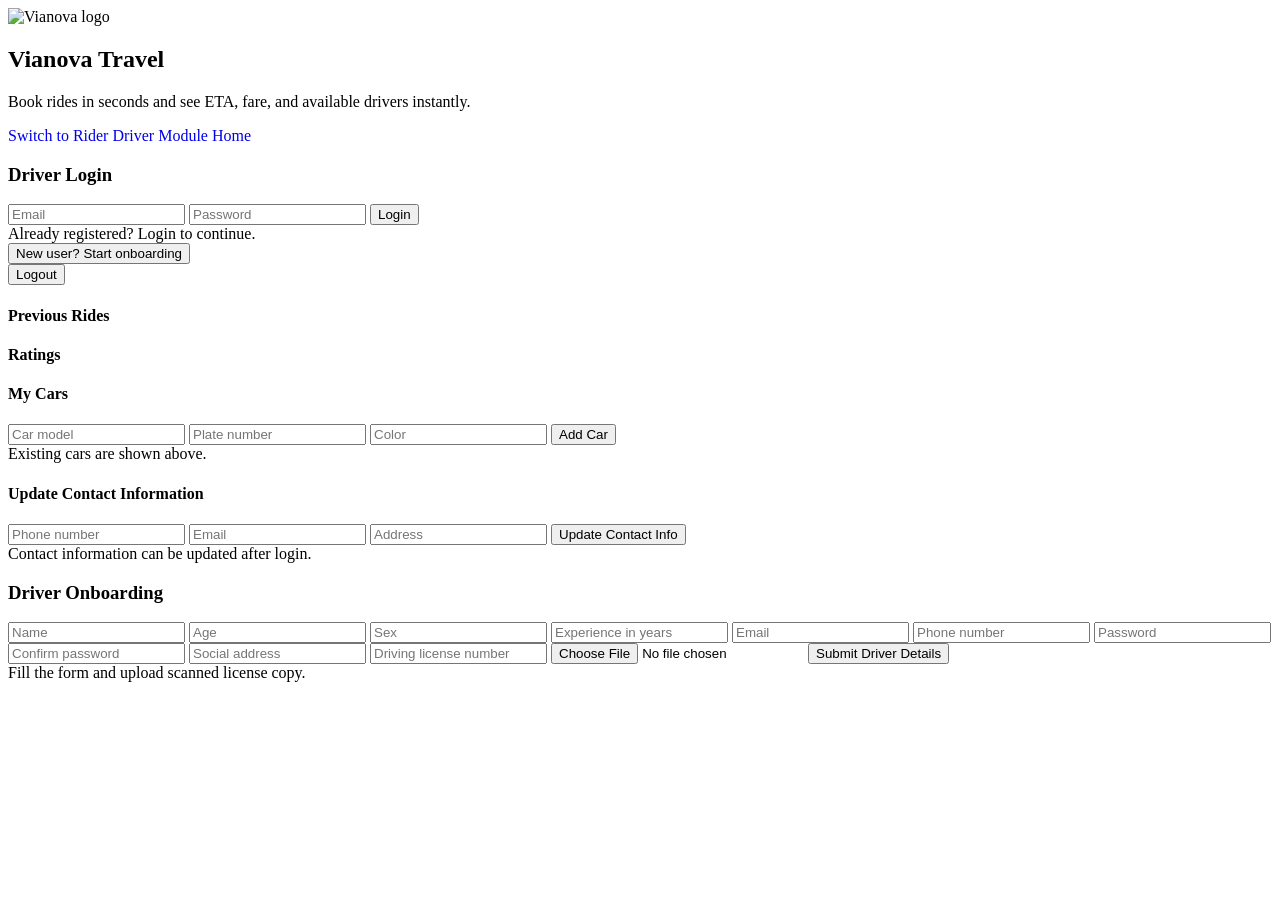
==== vianova-ui/src/main/resources/static/driver.html @ e1a682d3 "[Updated] Code for Driver Rider UI SPlit" ====
<!doctype html>
<html lang="en">
<head>
    <meta charset="UTF-8">
    <meta name="viewport" content="width=device-width, initial-scale=1.0">
    <title>Vianova Travel</title>
    <link rel="stylesheet" href="/css/styles.css">
    <link rel="stylesheet" href="https://unpkg.com/leaflet@1.9.4/dist/leaflet.css">
    <script src="https://unpkg.com/leaflet@1.9.4/dist/leaflet.js"></script>
    <style>
        .mode-toggle { display: none; }
        #riderView { display: none !important; }
        #driverView { display: block !important; }
    </style>
</head>
<body>
<div class="shell">
    <section class="hero">
        <div class="hero-top">
            <img class="app-logo" src="/images/vianova-logo.png" alt="Vianova logo">
            <h1>Vianova Travel</h1>
        </div>
        <p>Book rides in seconds and see ETA, fare, and available drivers instantly.</p>
    </section>

    <section class="panel">
        <div class="section-actions">
            <a class="secondary" href="/rider.html" style="text-decoration:none;display:inline-block;">Switch to Rider</a>
            <a class="primary" href="/driver.html" style="text-decoration:none;display:inline-block;">Driver Module</a>
            <a class="secondary" href="/index.html" style="text-decoration:none;display:inline-block;">Home</a>
        </div>

        <div class="mode-toggle">
            <button id="riderBtn" class="mode-btn active">Rider</button>
            <button id="driverBtn" class="mode-btn">Driver</button>
        </div>

        <div id="riderView">
            <div id="riderAuthCard" class="auth-card">
                <h3 class="auth-title">Rider Login</h3>
                <form id="riderLoginForm" class="auth-form">
                    <input id="riderEmail" type="email" placeholder="Email" required>
                    <input id="riderPassword" type="password" placeholder="Password" required>
                    <button class="primary" type="submit">Login</button>
                </form>
                <div id="riderLoginMessage" class="auth-message">Please login to request rides.</div>
                <button id="showRiderOnboardingBtn" class="link-button" type="button">New user? Start onboarding</button>
            </div>

            <div id="riderOnboardingWrap" class="hidden">
                <h3>Rider Onboarding</h3>
                <form id="riderOnboardingForm" class="driver-form">
                    <input id="riderFirstName" placeholder="First name" required>
                    <input id="riderLastName" placeholder="Last name" required>
                    <input id="riderOnboardingEmail" class="driver-full" type="email" placeholder="Email" required>
                    <input id="riderPhoneNumber" class="driver-full" placeholder="Phone number" required>
                    <input id="riderOnboardingPassword" class="driver-full" type="password" minlength="8" placeholder="Password" required>
                    <input id="riderConfirmPassword" class="driver-full" type="password" minlength="8" placeholder="Confirm password" required>
                    <button class="primary driver-full" type="submit">Submit Rider Details</button>
                </form>
                <div id="riderOnboardingMessage" class="driver-message">Fill rider details to create account.</div>
            </div>

            <div id="riderActions" class="section-actions hidden">
                <button id="riderProfileBtn" class="secondary hidden" type="button">My Profile</button>
                <button id="riderLogoutBtn" class="secondary hidden" type="button">Logout</button>
            </div>

            <div id="riderProfilePanel" class="profile-panel hidden">
                <h4>Home Address</h4>
                <div id="riderAddressList" class="list-grid"></div>
                <form id="riderAddressForm" class="profile-form">
                    <input id="riderNewAddress" placeholder="Add new address" required>
                    <button class="secondary" type="submit">Add Address</button>
                </form>

                <h4>Payment Options</h4>
                <div id="riderPaymentList" class="list-grid"></div>
                <form id="riderPaymentForm" class="profile-form payment-form">
                    <input id="riderPaymentType" placeholder="Type (Card/Cash)" required>
                    <input id="riderPaymentDetails" placeholder="Details (e.g. ****4432 or Cash)" required>
                    <button class="secondary" type="submit">Add Payment</button>
                </form>

                <h4>Saved Credit Cards</h4>
                <div id="riderSavedCardsList" class="list-grid"></div>
                <form id="riderCardForm" class="profile-form payment-form">
                    <input id="riderCardHolderName" placeholder="Card holder name" required>
                    <input id="riderCardNumber" placeholder="Card number" inputmode="numeric" required>
                    <input id="riderCardExpiryMonth" type="number" min="1" max="12" placeholder="MM" required>
                    <input id="riderCardExpiryYear" type="number" min="2026" max="2099" placeholder="YYYY" required>
                    <button class="secondary" type="submit">Save Card</button>
                </form>
                <div id="riderProfileMessage" class="profile-message">Manage rider addresses and payment options here.</div>
            </div>

            <form id="riderForm" class="rider-form hidden">
                <div class="field source-field">
                    <input id="source" placeholder="Source address" autocomplete="off" required>
                    <ul id="sourceSuggestions" class="suggestions hidden"></ul>
                </div>
                <button class="secondary use-location-btn" id="useLocationBtn" type="button">Use My Location</button>
                <div class="field destination-field">
                    <input id="destination" placeholder="Destination address" autocomplete="off" required>
                    <ul id="destinationSuggestions" class="suggestions hidden"></ul>
                </div>
                <input class="departure-time" id="departureTime" type="datetime-local" required>
                <button class="primary" type="submit">Get Estimate</button>
            </form>
            <p id="riderHint" class="hint hidden"></p>
            <div id="estimate" class="hidden">Fill source, destination and time, then click Get Estimate.</div>
            <div id="drivers"></div>
            <div id="negotiationBlock" class="chat-block hidden">
                <h4 id="negotiationTitle">Negotiate Fare</h4>
                <div id="negotiationMessages" class="chat-messages"></div>
                <form id="negotiationForm" class="chat-form">
                    <input id="negotiationFare" type="number" step="0.1" min="1" placeholder="Propose fare (USD)" required>
                    <button class="secondary" type="submit">Send Offer</button>
                </form>
                <div id="negotiationActions" class="chat-actions hidden">
                    <button id="proposeAgainBtn" class="secondary" type="button">Propose New Price</button>
                    <button id="acceptFinalBtn" class="primary" type="button">Accept Final Price</button>
                </div>
            </div>
            <div id="riderOptionsBlock" class="options-block hidden">
                <h4>Compare Options</h4>
                <div id="riderOptions" class="options-list"></div>
            </div>
            <div id="tripCheckout" class="checkout-page hidden">
                <h4>Finalize Trip</h4>
                <div id="tripCheckoutSummary"></div>
                <h4>Save Card For Future Use</h4>
                <form id="tripSaveCardForm" class="checkout-form">
                    <input id="tripCardHolderName" placeholder="Card holder name" required>
                    <input id="tripCardNumber" placeholder="Card number" inputmode="numeric" required>
                    <input id="tripCardExpiryMonth" type="number" min="1" max="12" placeholder="MM" required>
                    <input id="tripCardExpiryYear" type="number" min="2026" max="2099" placeholder="YYYY" required>
                    <button class="secondary" type="submit">Save Card</button>
                </form>
                <form id="tripCheckoutForm" class="checkout-form">
                    <select id="tripPaymentOption" required>
                        <option value="">Select payment option</option>
                    </select>
                    <button class="primary" type="submit">Finalize Trip</button>
                </form>
                <div id="tripCheckoutMessage" class="hint"></div>
                <div id="tripPinDisplay" class="hint"></div>
                <div id="tripCompleteActions" class="checkout-actions hidden">
                    <button id="completeTripBtn" class="secondary" type="button">Complete Trip</button>
                </div>
                <div id="tripFeedbackBlock" class="hidden">
                    <h4>Trip Feedback</h4>
                    <form id="tripFeedbackForm" class="feedback-form">
                        <input id="tripTipAmount" type="number" step="0.1" min="0" placeholder="Tip amount (USD)" required>
                        <input id="tripRating" type="number" min="1" max="5" placeholder="Rating (1-5)" required>
                        <button class="primary" type="submit">Submit Feedback</button>
                    </form>
                    <div id="tripFeedbackMessage" class="hint"></div>
                </div>
                <div id="tripMap" class="trip-map"></div>
            </div>
        </div>

        <div id="driverView" class="hidden">
            <div id="driverAuthCard" class="auth-card">
                <h3 class="auth-title">Driver Login</h3>
                <form id="driverLoginForm" class="auth-form">
                    <input id="driverLoginId" type="email" placeholder="Email" required>
                    <input id="driverLoginPassword" type="password" placeholder="Password" required>
                    <button class="primary" type="submit">Login</button>
                </form>
                <div id="driverLoginMessage" class="auth-message">Already registered? Login to continue.</div>
                <button id="showOnboardingBtn" class="link-button" type="button">New user? Start onboarding</button>
            </div>

            <div id="driverDashboard" class="driver-dashboard hidden">
                <div class="section-actions">
                    <button id="driverLogoutBtn" class="secondary hidden" type="button">Logout</button>
                </div>

                <h4>Previous Rides</h4>
                <div id="driverRides" class="rides-list"></div>

                <div class="ratings-block">
                    <h4>Ratings</h4>
                    <div id="driverOverallRating" class="rating-overall"></div>
                    <div id="driverStrengths" class="strength-list"></div>
                </div>

                <div class="cars-block">
                    <h4>My Cars</h4>
                    <div id="driverCars" class="cars-list"></div>
                    <form id="driverCarForm" class="car-form">
                        <input id="carModel" placeholder="Car model" required>
                        <input id="carPlateNumber" placeholder="Plate number" required>
                        <input id="carColor" placeholder="Color" required>
                        <button class="secondary" type="submit">Add Car</button>
                    </form>
                    <div id="driverCarMessage" class="car-message">Existing cars are shown above.</div>
                </div>

                <h4>Update Contact Information</h4>
                <form id="driverContactForm" class="contact-form">
                    <input id="driverContactPhone" placeholder="Phone number" required>
                    <input id="driverContactEmail" type="email" placeholder="Email" required>
                    <input id="driverContactAddress" class="contact-full" placeholder="Address" required>
                    <button class="secondary contact-full" type="submit">Update Contact Info</button>
                </form>
                <div id="driverContactMessage" class="contact-message">Contact information can be updated after login.</div>
            </div>

            <div id="driverOnboardingWrap" class="hidden">
                <h3>Driver Onboarding</h3>
                <form id="driverForm" class="driver-form">
                    <input id="driverName" placeholder="Name" required>
                    <input id="driverAge" type="number" min="18" placeholder="Age" required>
                    <input id="driverSex" placeholder="Sex" required>
                    <input id="driverExperience" type="number" min="0" placeholder="Experience in years" required>
                    <input id="driverEmail" class="driver-full" type="email" placeholder="Email" required>
                    <input id="driverPhoneNumber" class="driver-full" placeholder="Phone number" required>
                    <input id="driverPassword" class="driver-full" type="password" minlength="8" placeholder="Password" required>
                    <input id="driverConfirmPassword" class="driver-full" type="password" minlength="8" placeholder="Confirm password" required>
                    <input id="driverSocialAddress" class="driver-full" placeholder="Social address" required>
                    <input id="driverLicenseNumber" class="driver-full" placeholder="Driving license number" required>
                    <input id="driverLicenseDocument" class="driver-full" type="file" accept=".pdf,.png,.jpg,.jpeg" required>
                    <button class="primary driver-full" type="submit">Submit Driver Details</button>
                </form>
                <div id="driverMessage" class="driver-message">Fill the form and upload scanned license copy.</div>
            </div>
        </div>
    </section>
</div>

<script>
    const riderBtn = document.getElementById("riderBtn");
    const driverBtn = document.getElementById("driverBtn");
    const riderView = document.getElementById("riderView");
    const driverView = document.getElementById("driverView");

    function setMode(mode) {
        const rider = mode === "rider";
        riderBtn.classList.toggle("active", rider);
        driverBtn.classList.toggle("active", !rider);
        riderView.classList.toggle("hidden", !rider);
        driverView.classList.toggle("hidden", rider);
    }

    riderBtn.addEventListener("click", () => setMode("rider"));
    driverBtn.addEventListener("click", () => setMode("driver"));

    const riderLoginForm = document.getElementById("riderLoginForm");
    const riderAuthCard = document.getElementById("riderAuthCard");
    const showRiderOnboardingBtn = document.getElementById("showRiderOnboardingBtn");
    const riderOnboardingWrap = document.getElementById("riderOnboardingWrap");
    const riderOnboardingForm = document.getElementById("riderOnboardingForm");
    const riderOnboardingMessage = document.getElementById("riderOnboardingMessage");
    const riderActions = document.getElementById("riderActions");
    const riderProfileBtn = document.getElementById("riderProfileBtn");
    const riderProfilePanel = document.getElementById("riderProfilePanel");
    const riderAddressList = document.getElementById("riderAddressList");
    const riderAddressForm = document.getElementById("riderAddressForm");
    const riderPaymentList = document.getElementById("riderPaymentList");
    const riderPaymentForm = document.getElementById("riderPaymentForm");
    const riderSavedCardsList = document.getElementById("riderSavedCardsList");
    const riderCardForm = document.getElementById("riderCardForm");
    const riderProfileMessage = document.getElementById("riderProfileMessage");
    const riderLogoutBtn = document.getElementById("riderLogoutBtn");
    const riderLoginMessage = document.getElementById("riderLoginMessage");
    const riderForm = document.getElementById("riderForm");
    const riderHint = document.getElementById("riderHint");
    const estimate = document.getElementById("estimate");
    const drivers = document.getElementById("drivers");
    const riderOptionsBlock = document.getElementById("riderOptionsBlock");
    const riderOptions = document.getElementById("riderOptions");
    const negotiationBlock = document.getElementById("negotiationBlock");
    const negotiationTitle = document.getElementById("negotiationTitle");
    const negotiationMessages = document.getElementById("negotiationMessages");
    const negotiationForm = document.getElementById("negotiationForm");
    const negotiationFare = document.getElementById("negotiationFare");
    const negotiationActions = document.getElementById("negotiationActions");
    const proposeAgainBtn = document.getElementById("proposeAgainBtn");
    const acceptFinalBtn = document.getElementById("acceptFinalBtn");
    const tripCheckout = document.getElementById("tripCheckout");
    const tripCheckoutSummary = document.getElementById("tripCheckoutSummary");
    const tripSaveCardForm = document.getElementById("tripSaveCardForm");
    const tripCheckoutForm = document.getElementById("tripCheckoutForm");
    const tripPaymentOption = document.getElementById("tripPaymentOption");
    const tripCheckoutMessage = document.getElementById("tripCheckoutMessage");
    const tripPinDisplay = document.getElementById("tripPinDisplay");
    const tripCompleteActions = document.getElementById("tripCompleteActions");
    const completeTripBtn = document.getElementById("completeTripBtn");
    const tripFeedbackBlock = document.getElementById("tripFeedbackBlock");
    const tripFeedbackForm = document.getElementById("tripFeedbackForm");
    const tripTipAmount = document.getElementById("tripTipAmount");
    const tripRating = document.getElementById("tripRating");
    const tripFeedbackMessage = document.getElementById("tripFeedbackMessage");
    const tripMapContainer = document.getElementById("tripMap");
    const sourceInput = document.getElementById("source");
    const destinationInput = document.getElementById("destination");
    const sourceSuggestions = document.getElementById("sourceSuggestions");
    const destinationSuggestions = document.getElementById("destinationSuggestions");
    const useLocationBtn = document.getElementById("useLocationBtn");
    let currentRiderId = "";
    let currentRideRequest = null;
    let selectedNegotiationDriver = null;
    let selectedNegotiationDriverId = null;
    let negotiatedFare = null;
    let finalizedTripId = null;
    let finalizedTripPin = null;
    let tripMap = null;
    let riderMarker = null;
    let driverMarker = null;

    let activeRequestId = 0;

    riderLoginForm.addEventListener("submit", async (event) => {
        event.preventDefault();
        const payload = {
            emailOrId: document.getElementById("riderEmail").value.trim(),
            password: document.getElementById("riderPassword").value
        };
        riderLoginMessage.textContent = "Logging in...";
        try {
            const response = await fetch("/api/auth/rider/login", {
                method: "POST",
                headers: { "Content-Type": "application/json" },
                body: JSON.stringify(payload)
            });
            const body = await response.text();
            if (!response.ok) {
                riderLoginMessage.textContent = `Login failed: ${body}`;
                return;
            }
            const result = JSON.parse(body);
            currentRiderId = result.riderId || payload.emailOrId;
            riderLoginMessage.textContent = result.message || "Rider login successful.";
            riderAuthCard.classList.add("hidden");
            riderOnboardingWrap.classList.add("hidden");
            showRiderOnboardingBtn.textContent = "New user? Start onboarding";
            riderActions.classList.remove("hidden");
            riderProfileBtn.classList.remove("hidden");
            riderLogoutBtn.classList.remove("hidden");
            riderProfilePanel.classList.add("hidden");
            riderProfileBtn.textContent = "My Profile";
            riderForm.classList.remove("hidden");
            riderHint.classList.remove("hidden");
            estimate.classList.remove("hidden");
        } catch (error) {
            riderLoginMessage.textContent = `Login request failed: ${error}`;
        }
    });

    async function loadRiderProfile() {
        const response = await fetch(`/api/riders/profile?riderId=${encodeURIComponent(currentRiderId)}`);
        const body = await response.text();
        if (!response.ok) {
            riderProfileMessage.textContent = `Unable to load profile: ${body}`;
            return;
        }

        const data = JSON.parse(body);
        const addresses = data.homeAddresses || [];
        const payments = data.paymentOptions || [];
        riderAddressList.innerHTML = addresses.map((address) => `<article class="list-item">${address}</article>`).join("");
        riderPaymentList.innerHTML = payments.map((payment) => `
            <article class="list-item">
                <strong>${payment.type}</strong><br>
                ${payment.details}
            </article>
        `).join("");
        await loadRiderSavedCards();
    }

    async function loadRiderSavedCards() {
        if (!currentRiderId) {
            riderSavedCardsList.innerHTML = "";
            return;
        }
        const response = await fetch(`/api/riders/cards?riderId=${encodeURIComponent(currentRiderId)}`);
        const body = await response.text();
        if (!response.ok) {
            riderSavedCardsList.innerHTML = `<article class="list-item">Unable to load cards: ${body}</article>`;
            return;
        }
        const data = JSON.parse(body);
        const cards = data.savedCards || [];
        riderSavedCardsList.innerHTML = cards.length
            ? cards.map((card) => `
                <article class="list-item">
                    <strong>${card.cardHolderName}</strong><br>
                    Card ****${card.last4}<br>
                    Expires ${String(card.expiryMonth).padStart(2, "0")}/${card.expiryYear}<br>
                    <button class="secondary rider-card-delete-btn" data-card-id="${card.cardId}" style="margin-top:8px;">Delete</button>
                </article>
            `).join("")
            : `<article class="list-item">No saved cards yet.</article>`;
        populateTripPaymentOptions(cards);
        document.querySelectorAll(".rider-card-delete-btn").forEach((btn) => {
            btn.addEventListener("click", async () => {
                if (!currentRiderId) {
                    return;
                }
                const cardId = btn.getAttribute("data-card-id");
                riderProfileMessage.textContent = "Deleting card...";
                try {
                    const response = await fetch("/api/riders/cards/delete", {
                        method: "POST",
                        headers: { "Content-Type": "application/json" },
                        body: JSON.stringify({ riderId: currentRiderId, cardId })
                    });
                    const bodyText = await response.text();
                    if (!response.ok) {
                        riderProfileMessage.textContent = `Delete card failed: ${bodyText}`;
                        return;
                    }
                    const result = JSON.parse(bodyText);
                    riderProfileMessage.textContent = result.message || "Card deleted successfully";
                    await loadRiderSavedCards();
                } catch (error) {
                    riderProfileMessage.textContent = `Delete card request failed: ${error}`;
                }
            });
        });
    }

    function populateTripPaymentOptions(cards) {
        const options = ['<option value="">Select payment option</option>'];
        cards.forEach((card) => {
            options.push(`<option value="CARD-****${card.last4}">Card ****${card.last4} (${String(card.expiryMonth).padStart(2, "0")}/${card.expiryYear})</option>`);
        });
        options.push('<option value="Cash">Cash</option>');
        tripPaymentOption.innerHTML = options.join("");
    }

    riderProfileBtn.addEventListener("click", async () => {
        riderProfilePanel.classList.toggle("hidden");
        riderProfileBtn.textContent = riderProfilePanel.classList.contains("hidden") ? "My Profile" : "Hide Profile";
        if (!riderProfilePanel.classList.contains("hidden") && currentRiderId) {
            await loadRiderProfile();
        }
    });

    riderLogoutBtn.addEventListener("click", async () => {
        if (currentRiderId) {
            try {
                await fetch("/api/auth/rider/logout", {
                    method: "POST",
                    headers: { "Content-Type": "application/json" },
                    body: JSON.stringify({ userId: currentRiderId })
                });
            } catch (_) {
            }
        }

        currentRiderId = "";
        riderAuthCard.classList.remove("hidden");
        riderActions.classList.add("hidden");
        riderOnboardingWrap.classList.add("hidden");
        riderOnboardingForm.reset();
        riderOnboardingMessage.textContent = "Fill rider details to create account.";
        showRiderOnboardingBtn.textContent = "New user? Start onboarding";
        riderProfileBtn.classList.add("hidden");
        riderLogoutBtn.classList.add("hidden");
        riderProfilePanel.classList.add("hidden");
        riderProfileBtn.textContent = "My Profile";
        riderAddressList.innerHTML = "";
        riderPaymentList.innerHTML = "";
        riderSavedCardsList.innerHTML = "";
        riderAddressForm.reset();
        riderPaymentForm.reset();
        riderCardForm.reset();
        tripSaveCardForm.reset();
        riderForm.classList.add("hidden");
        riderHint.classList.add("hidden");
        estimate.classList.add("hidden");
        riderOptionsBlock.classList.add("hidden");
        negotiationBlock.classList.add("hidden");
        negotiationActions.classList.add("hidden");
        negotiationMessages.innerHTML = "";
        negotiationFare.value = "";
        currentRideRequest = null;
        selectedNegotiationDriver = null;
        selectedNegotiationDriverId = null;
        negotiatedFare = null;
        riderOptions.innerHTML = "";
        resetTripCheckout();
        riderLoginForm.reset();
        drivers.innerHTML = "";
        riderLoginMessage.textContent = "Please login to request rides.";
        riderProfileMessage.textContent = "Manage rider addresses and payment options here.";
    });

    showRiderOnboardingBtn.addEventListener("click", () => {
        riderOnboardingWrap.classList.toggle("hidden");
        showRiderOnboardingBtn.textContent = riderOnboardingWrap.classList.contains("hidden")
            ? "New user? Start onboarding"
            : "Hide onboarding";
    });

    riderOnboardingForm.addEventListener("submit", async (event) => {
        event.preventDefault();

        const payload = {
            firstName: document.getElementById("riderFirstName").value.trim(),
            lastName: document.getElementById("riderLastName").value.trim(),
            email: document.getElementById("riderOnboardingEmail").value.trim(),
            phoneNumber: document.getElementById("riderPhoneNumber").value.trim(),
            password: document.getElementById("riderOnboardingPassword").value,
            confirmPassword: document.getElementById("riderConfirmPassword").value
        };

        riderOnboardingMessage.textContent = "Submitting rider onboarding details...";
        try {
            const response = await fetch("/api/riders/onboard", {
                method: "POST",
                headers: { "Content-Type": "application/json" },
                body: JSON.stringify(payload)
            });
            const body = await response.text();
            if (!response.ok) {
                riderOnboardingMessage.textContent = `Error ${response.status}: ${body}`;
                return;
            }
            const result = JSON.parse(body);
            riderOnboardingMessage.textContent = result.status || "Rider onboarding completed";
        } catch (error) {
            riderOnboardingMessage.textContent = `Request failed: ${error}`;
        }
    });

    function hideSuggestions(listEl) {
        listEl.classList.add("hidden");
        listEl.innerHTML = "";
    }

    function renderSuggestions(listEl, inputEl, items) {
        if (!items.length) {
            hideSuggestions(listEl);
            return;
        }

        listEl.innerHTML = items.map(item => `<li>${item.display_name}</li>`).join("");
        listEl.classList.remove("hidden");
        [...listEl.querySelectorAll("li")].forEach((node, idx) => {
            node.addEventListener("click", () => {
                inputEl.value = items[idx].display_name;
                hideSuggestions(listEl);
            });
        });
    }

    async function searchAddresses(query, listEl, inputEl) {
        if (!query || query.length < 3) {
            hideSuggestions(listEl);
            return;
        }

        const requestId = ++activeRequestId;
        try {
            const url = `https://nominatim.openstreetmap.org/search?format=jsonv2&addressdetails=1&limit=5&q=${encodeURIComponent(query)}`;
            const response = await fetch(url, {
                headers: { "Accept": "application/json" }
            });
            if (!response.ok) {
                hideSuggestions(listEl);
                return;
            }
            const data = await response.json();
            if (requestId !== activeRequestId) {
                return;
            }
            renderSuggestions(listEl, inputEl, data);
        } catch (_) {
            hideSuggestions(listEl);
        }
    }

    function debounce(fn, waitMs) {
        let timer = null;
        return (...args) => {
            clearTimeout(timer);
            timer = setTimeout(() => fn(...args), waitMs);
        };
    }

    function resetTripCheckout() {
        tripCheckout.classList.add("hidden");
        tripCheckoutSummary.textContent = "";
        tripCheckoutMessage.textContent = "";
        tripPinDisplay.textContent = "";
        tripCompleteActions.classList.add("hidden");
        tripFeedbackBlock.classList.add("hidden");
        tripFeedbackMessage.textContent = "";
        finalizedTripId = null;
        finalizedTripPin = null;
        tripPaymentOption.value = "";
        tripTipAmount.value = "";
        tripRating.value = "";
        if (tripMap) {
            tripMap.remove();
            tripMap = null;
            riderMarker = null;
            driverMarker = null;
        }
    }

    function renderTripMap(riderLocation, driverLocation) {
        if (!tripMap) {
            tripMap = L.map("tripMap");
            L.tileLayer("https://{s}.tile.openstreetmap.org/{z}/{x}/{y}.png", {
                maxZoom: 19,
                attribution: "&copy; OpenStreetMap contributors"
            }).addTo(tripMap);
        }

        const riderLatLng = [riderLocation.lat, riderLocation.lng];
        const driverLatLng = [driverLocation.lat, driverLocation.lng];

        if (riderMarker) {
            riderMarker.setLatLng(riderLatLng);
        } else {
            riderMarker = L.marker(riderLatLng).addTo(tripMap).bindPopup("Your Location");
        }
        if (driverMarker) {
            driverMarker.setLatLng(driverLatLng);
        } else {
            driverMarker = L.marker(driverLatLng).addTo(tripMap).bindPopup("Driver Location");
        }

        const bounds = L.latLngBounds([riderLatLng, driverLatLng]);
        tripMap.fitBounds(bounds.pad(0.3));
        setTimeout(() => tripMap.invalidateSize(), 50);
    }

    const debouncedSourceSearch = debounce(() => searchAddresses(sourceInput.value.trim(), sourceSuggestions, sourceInput), 300);
    const debouncedDestinationSearch = debounce(() => searchAddresses(destinationInput.value.trim(), destinationSuggestions, destinationInput), 300);

    sourceInput.addEventListener("input", debouncedSourceSearch);
    destinationInput.addEventListener("input", debouncedDestinationSearch);

    document.addEventListener("click", (event) => {
        if (!sourceSuggestions.contains(event.target) && event.target !== sourceInput) {
            hideSuggestions(sourceSuggestions);
        }
        if (!destinationSuggestions.contains(event.target) && event.target !== destinationInput) {
            hideSuggestions(destinationSuggestions);
        }
    });

    useLocationBtn.addEventListener("click", () => {
        if (!navigator.geolocation) {
            estimate.textContent = "Geolocation is not supported by this browser.";
            return;
        }

        useLocationBtn.disabled = true;
        useLocationBtn.textContent = "Locating...";
        navigator.geolocation.getCurrentPosition(async (position) => {
            try {
                const lat = position.coords.latitude;
                const lon = position.coords.longitude;
                const url = `https://nominatim.openstreetmap.org/reverse?format=jsonv2&lat=${lat}&lon=${lon}`;
                const resp = await fetch(url, { headers: { "Accept": "application/json" } });
                const data = await resp.json();
                sourceInput.value = data.display_name || `${lat}, ${lon}`;
            } catch (_) {
                estimate.textContent = "Unable to resolve your current address.";
            } finally {
                useLocationBtn.disabled = false;
                useLocationBtn.textContent = "Use My Location";
            }
        }, () => {
            estimate.textContent = "Location access denied or unavailable.";
            useLocationBtn.disabled = false;
            useLocationBtn.textContent = "Use My Location";
        });
    });

    riderForm.addEventListener("submit", async (event) => {
        event.preventDefault();

        const payload = {
            source: sourceInput.value.trim(),
            destination: destinationInput.value.trim(),
            departureTime: document.getElementById("departureTime").value
        };

        estimate.textContent = "Fetching estimate...";
        drivers.innerHTML = "";
        riderOptionsBlock.classList.add("hidden");
        riderOptions.innerHTML = "";
        negotiationBlock.classList.add("hidden");
        negotiationActions.classList.add("hidden");
        negotiationMessages.innerHTML = "";
        negotiationFare.value = "";
        selectedNegotiationDriver = null;
        selectedNegotiationDriverId = null;
        negotiatedFare = null;
        currentRideRequest = payload;
        resetTripCheckout();

        try {
            const response = await fetch("/api/rides/estimate", {
                method: "POST",
                headers: { "Content-Type": "application/json" },
                body: JSON.stringify(payload)
            });

            const bodyText = await response.text();
            if (!response.ok) {
                estimate.textContent = `Error ${response.status}: ${bodyText}`;
                return;
            }

            const data = JSON.parse(bodyText);
            estimate.innerHTML = `
                <strong>Trip:</strong> ${data.source} -> ${data.destination}<br>
                <strong>Departure:</strong> ${data.departureTime}<br>
                <strong>ETA:</strong> ${data.estimatedTimeMinutes} mins<br>
                <strong>Estimated Fare:</strong> ${data.currency} ${data.estimatedFare}
            `;

            drivers.innerHTML = (data.availableDrivers || []).map(driver => `
                <article class="driver-card">
                    <strong>${driver.name}</strong>
                    <div>${driver.vehicle}</div>
                    <div>Arrives in ${driver.etaMinutes} mins</div>
                    <div>Rating ${driver.rating}</div>
                    <button class="secondary negotiate-btn" data-driver-id="${driver.driverId}" data-driver="${driver.name}" style="margin-top:8px;">Negotiate Fare</button>
                </article>
            `).join("");

            document.querySelectorAll(".negotiate-btn").forEach((btn) => {
                btn.addEventListener("click", () => {
                    selectedNegotiationDriver = btn.getAttribute("data-driver");
                    selectedNegotiationDriverId = btn.getAttribute("data-driver-id");
                    negotiatedFare = null;
                    negotiationTitle.textContent = `Negotiate Fare with ${selectedNegotiationDriver}`;
                    negotiationMessages.innerHTML = `<div class="chat-msg"><strong>System:</strong> Start by sending your offer to ${selectedNegotiationDriver}.</div>`;
                    negotiationBlock.classList.remove("hidden");
                    negotiationActions.classList.add("hidden");
                });
            });

            const optionsResponse = await fetch("/api/rides/options", {
                method: "POST",
                headers: { "Content-Type": "application/json" },
                body: JSON.stringify(payload)
            });
            const optionsBody = await optionsResponse.text();
            if (!optionsResponse.ok) {
                riderOptionsBlock.classList.remove("hidden");
                riderOptions.innerHTML = `<article class="option-card">Unable to load options: ${optionsBody}</article>`;
                return;
            }

            const optionsData = JSON.parse(optionsBody);
            const options = optionsData.options || [];
            riderOptionsBlock.classList.remove("hidden");
            riderOptions.innerHTML = options.map((option) => `
                <article class="option-card">
                    <strong>${option.provider}</strong><br>
                    Car: ${option.car}<br>
                    Driver: ${option.driver}<br>
                    ETA: ${option.etaMinutes} mins<br>
                    Fare: ${optionsData.currency} ${option.fare}
                </article>
            `).join("");
        } catch (error) {
            estimate.textContent = `Request failed: ${error}`;
        }
    });

    negotiationForm.addEventListener("submit", async (event) => {
        event.preventDefault();
        if (!currentRideRequest || !selectedNegotiationDriver || !selectedNegotiationDriverId) {
            negotiationMessages.innerHTML = `<div class="chat-msg"><strong>System:</strong> Pick a driver from estimate cards first.</div>`;
            return;
        }

        const proposedFare = Number(negotiationFare.value);
        if (!proposedFare || proposedFare <= 0) {
            return;
        }

        negotiationMessages.innerHTML += `<div class="chat-msg"><strong>You:</strong> I can pay USD ${proposedFare.toFixed(2)}.</div>`;
        negotiationMessages.scrollTop = negotiationMessages.scrollHeight;

        const payload = {
            source: currentRideRequest.source,
            destination: currentRideRequest.destination,
            departureTime: currentRideRequest.departureTime,
            driverId: selectedNegotiationDriverId,
            driverName: selectedNegotiationDriver,
            proposedFare: proposedFare
        };

        try {
            const response = await fetch("/api/rides/negotiate", {
                method: "POST",
                headers: { "Content-Type": "application/json" },
                body: JSON.stringify(payload)
            });
            const body = await response.text();
            if (!response.ok) {
                negotiationMessages.innerHTML += `<div class="chat-msg"><strong>System:</strong> ${body}</div>`;
                negotiationMessages.scrollTop = negotiationMessages.scrollHeight;
                return;
            }

            const data = JSON.parse(body);
            const statusLine = data.accepted
                ? `${selectedNegotiationDriver} accepted. Final fare: USD ${Number(data.counterOffer).toFixed(2)}`
                : `${selectedNegotiationDriver} countered with USD ${Number(data.counterOffer).toFixed(2)}`;
            negotiationMessages.innerHTML += `<div class="chat-msg"><strong>${selectedNegotiationDriver}:</strong> ${data.message}<br>${statusLine}</div>`;
            negotiationMessages.scrollTop = negotiationMessages.scrollHeight;
            negotiatedFare = Number(data.counterOffer);
            negotiationActions.classList.remove("hidden");
            acceptFinalBtn.textContent = `Accept Final Price (USD ${negotiatedFare.toFixed(2)})`;
            negotiationFare.value = "";
        } catch (error) {
            negotiationMessages.innerHTML += `<div class="chat-msg"><strong>System:</strong> Request failed: ${error}</div>`;
            negotiationMessages.scrollTop = negotiationMessages.scrollHeight;
        }
    });

    proposeAgainBtn.addEventListener("click", () => {
        negotiationFare.focus();
    });

    acceptFinalBtn.addEventListener("click", async () => {
        if (!currentRideRequest || !selectedNegotiationDriver || !selectedNegotiationDriverId || !negotiatedFare) {
            return;
        }
        riderOptionsBlock.classList.add("hidden");
        negotiationBlock.classList.add("hidden");
        negotiationActions.classList.add("hidden");
        tripCompleteActions.classList.add("hidden");
        tripFeedbackBlock.classList.add("hidden");
        tripFeedbackMessage.textContent = "";
        tripPinDisplay.textContent = "";
        finalizedTripId = null;
        finalizedTripPin = null;
        tripCheckout.classList.remove("hidden");
        tripCheckoutSummary.textContent = `Driver: ${selectedNegotiationDriver} | Final Fare: USD ${negotiatedFare.toFixed(2)}`;
        tripCheckoutMessage.textContent = "Choose payment option and finalize trip.";
        try {
            await loadRiderSavedCards();
        } catch (_) {
        }

        try {
            const response = await fetch("/api/rides/tracking-preview", {
                method: "POST",
                headers: { "Content-Type": "application/json" },
                body: JSON.stringify({
                    source: currentRideRequest.source,
                    destination: currentRideRequest.destination,
                    driverId: selectedNegotiationDriverId,
                    driverName: selectedNegotiationDriver
                })
            });
            const body = await response.text();
            if (!response.ok) {
                tripCheckoutMessage.textContent = `Unable to load map preview: ${body}`;
                return;
            }
            const data = JSON.parse(body);
            renderTripMap(data.riderLocation, data.driverLocation);
        } catch (error) {
            tripCheckoutMessage.textContent = `Unable to load map preview: ${error}`;
        }
    });

    tripCheckoutForm.addEventListener("submit", async (event) => {
        event.preventDefault();
        if (!currentRideRequest || !selectedNegotiationDriver || !selectedNegotiationDriverId || !negotiatedFare) {
            return;
        }

        const payload = {
            source: currentRideRequest.source,
            destination: currentRideRequest.destination,
            departureTime: currentRideRequest.departureTime,
            driverId: selectedNegotiationDriverId,
            driverName: selectedNegotiationDriver,
            finalFare: negotiatedFare,
            paymentOption: tripPaymentOption.value.trim()
        };
        if (!payload.paymentOption) {
            tripCheckoutMessage.textContent = "Please select a payment option.";
            return;
        }
        tripCheckoutMessage.textContent = "Finalizing trip...";

        try {
            const response = await fetch("/api/rides/finalize", {
                method: "POST",
                headers: { "Content-Type": "application/json" },
                body: JSON.stringify(payload)
            });
            const body = await response.text();
            if (!response.ok) {
                tripCheckoutMessage.textContent = `Finalize failed: ${body}`;
                return;
            }

            const result = JSON.parse(body);
            finalizedTripId = result.tripId;
            finalizedTripPin = result.tripPin;
            tripCheckoutMessage.textContent = `${result.message}. Trip ID: ${result.tripId}`;
            tripPinDisplay.textContent = `Your Trip PIN: ${result.tripPin}`;
            tripCompleteActions.classList.remove("hidden");
            tripFeedbackBlock.classList.add("hidden");
            tripFeedbackMessage.textContent = "";

            const trackingResp = await fetch(`/api/rides/tracking?tripId=${encodeURIComponent(result.tripId)}`);
            const trackingBody = await trackingResp.text();
            if (trackingResp.ok) {
                const tracking = JSON.parse(trackingBody);
                renderTripMap(tracking.riderLocation, tracking.driverLocation);
            }
        } catch (error) {
            tripCheckoutMessage.textContent = `Finalize request failed: ${error}`;
        }
    });

    completeTripBtn.addEventListener("click", async () => {
        if (!finalizedTripId || !finalizedTripPin) {
            tripCheckoutMessage.textContent = "Finalize the trip first.";
            return;
        }
        tripCheckoutMessage.textContent = "Completing trip...";
        try {
            const response = await fetch("/api/rides/complete", {
                method: "POST",
                headers: { "Content-Type": "application/json" },
                body: JSON.stringify({
                    tripId: finalizedTripId,
                    tripPin: finalizedTripPin
                })
            });
            const body = await response.text();
            if (!response.ok) {
                tripCheckoutMessage.textContent = `Complete failed: ${body}`;
                return;
            }
            const result = JSON.parse(body);
            tripCheckoutMessage.textContent = result.message || "Trip completed successfully";
            tripFeedbackBlock.classList.remove("hidden");

            const trackingResp = await fetch(`/api/rides/tracking?tripId=${encodeURIComponent(finalizedTripId)}`);
            const trackingBody = await trackingResp.text();
            if (trackingResp.ok) {
                const tracking = JSON.parse(trackingBody);
                renderTripMap(tracking.riderLocation, tracking.driverLocation);
            }
        } catch (error) {
            tripCheckoutMessage.textContent = `Complete request failed: ${error}`;
        }
    });

    tripFeedbackForm.addEventListener("submit", async (event) => {
        event.preventDefault();
        if (!finalizedTripId) {
            tripFeedbackMessage.textContent = "Complete trip first.";
            return;
        }
        const payload = {
            tripId: finalizedTripId,
            tipAmount: Number(tripTipAmount.value || 0),
            rating: Number(tripRating.value || 0),
            comment: ""
        };

        tripFeedbackMessage.textContent = "Submitting feedback...";
        try {
            const response = await fetch("/api/rides/feedback", {
                method: "POST",
                headers: { "Content-Type": "application/json" },
                body: JSON.stringify(payload)
            });
            const body = await response.text();
            if (!response.ok) {
                tripFeedbackMessage.textContent = `Feedback failed: ${body}`;
                return;
            }
            const result = JSON.parse(body);
            tripFeedbackMessage.textContent = `${result.message}. Tip: USD ${Number(result.tipAmount).toFixed(2)}, Rating: ${result.rating}/5`;
        } catch (error) {
            tripFeedbackMessage.textContent = `Feedback request failed: ${error}`;
        }
    });

    riderAddressForm.addEventListener("submit", async (event) => {
        event.preventDefault();
        if (!currentRiderId) {
            riderProfileMessage.textContent = "Please login as rider first.";
            return;
        }

        const payload = {
            riderId: currentRiderId,
            address: document.getElementById("riderNewAddress").value.trim()
        };
        riderProfileMessage.textContent = "Adding address...";
        try {
            const response = await fetch("/api/riders/profile/address", {
                method: "POST",
                headers: { "Content-Type": "application/json" },
                body: JSON.stringify(payload)
            });
            const body = await response.text();
            if (!response.ok) {
                riderProfileMessage.textContent = `Add address failed: ${body}`;
                return;
            }
            const result = JSON.parse(body);
            riderProfileMessage.textContent = result.message || "Address added successfully";
            const addresses = result.homeAddresses || [];
            riderAddressList.innerHTML = addresses.map((address) => `<article class="list-item">${address}</article>`).join("");
            riderAddressForm.reset();
        } catch (error) {
            riderProfileMessage.textContent = `Add address request failed: ${error}`;
        }
    });

    riderPaymentForm.addEventListener("submit", async (event) => {
        event.preventDefault();
        if (!currentRiderId) {
            riderProfileMessage.textContent = "Please login as rider first.";
            return;
        }

        const payload = {
            riderId: currentRiderId,
            type: document.getElementById("riderPaymentType").value.trim(),
            details: document.getElementById("riderPaymentDetails").value.trim()
        };
        riderProfileMessage.textContent = "Adding payment option...";
        try {
            const response = await fetch("/api/riders/profile/payment", {
                method: "POST",
                headers: { "Content-Type": "application/json" },
                body: JSON.stringify(payload)
            });
            const body = await response.text();
            if (!response.ok) {
                riderProfileMessage.textContent = `Add payment failed: ${body}`;
                return;
            }
            const result = JSON.parse(body);
            riderProfileMessage.textContent = result.message || "Payment option added successfully";
            const payments = result.paymentOptions || [];
            riderPaymentList.innerHTML = payments.map((payment) => `
                <article class="list-item">
                    <strong>${payment.type}</strong><br>
                    ${payment.details}
                </article>
            `).join("");
            riderPaymentForm.reset();
        } catch (error) {
            riderProfileMessage.textContent = `Add payment request failed: ${error}`;
        }
    });

    riderCardForm.addEventListener("submit", async (event) => {
        event.preventDefault();
        if (!currentRiderId) {
            riderProfileMessage.textContent = "Please login as rider first.";
            return;
        }

        const payload = {
            riderId: currentRiderId,
            cardHolderName: document.getElementById("riderCardHolderName").value.trim(),
            cardNumber: document.getElementById("riderCardNumber").value.trim(),
            expiryMonth: Number(document.getElementById("riderCardExpiryMonth").value),
            expiryYear: Number(document.getElementById("riderCardExpiryYear").value)
        };
        riderProfileMessage.textContent = "Saving card...";
        try {
            const response = await fetch("/api/riders/cards/save", {
                method: "POST",
                headers: { "Content-Type": "application/json" },
                body: JSON.stringify(payload)
            });
            const body = await response.text();
            if (!response.ok) {
                riderProfileMessage.textContent = `Save card failed: ${body}`;
                return;
            }
            const result = JSON.parse(body);
            riderProfileMessage.textContent = result.message || "Card saved successfully";
            riderCardForm.reset();
            await loadRiderSavedCards();
        } catch (error) {
            riderProfileMessage.textContent = `Save card request failed: ${error}`;
        }
    });

    tripSaveCardForm.addEventListener("submit", async (event) => {
        event.preventDefault();
        if (!currentRiderId) {
            tripCheckoutMessage.textContent = "Please login as rider first.";
            return;
        }

        const payload = {
            riderId: currentRiderId,
            cardHolderName: document.getElementById("tripCardHolderName").value.trim(),
            cardNumber: document.getElementById("tripCardNumber").value.trim(),
            expiryMonth: Number(document.getElementById("tripCardExpiryMonth").value),
            expiryYear: Number(document.getElementById("tripCardExpiryYear").value)
        };
        tripCheckoutMessage.textContent = "Saving card...";
        try {
            const response = await fetch("/api/riders/cards/save", {
                method: "POST",
                headers: { "Content-Type": "application/json" },
                body: JSON.stringify(payload)
            });
            const body = await response.text();
            if (!response.ok) {
                tripCheckoutMessage.textContent = `Save card failed: ${body}`;
                return;
            }
            const result = JSON.parse(body);
            tripCheckoutMessage.textContent = result.message || "Card saved successfully";
            tripSaveCardForm.reset();
            await loadRiderSavedCards();
        } catch (error) {
            tripCheckoutMessage.textContent = `Save card request failed: ${error}`;
        }
    });

    const dtInput = document.getElementById("departureTime");
    const now = new Date(Date.now() + 15 * 60000);
    dtInput.value = now.toISOString().slice(0, 16);

    const driverLoginForm = document.getElementById("driverLoginForm");
    const driverLoginMessage = document.getElementById("driverLoginMessage");
    const driverAuthCard = document.getElementById("driverAuthCard");
    const showOnboardingBtn = document.getElementById("showOnboardingBtn");
    const driverDashboard = document.getElementById("driverDashboard");
    const driverRides = document.getElementById("driverRides");
    const driverOverallRating = document.getElementById("driverOverallRating");
    const driverStrengths = document.getElementById("driverStrengths");
    const driverCars = document.getElementById("driverCars");
    const driverCarForm = document.getElementById("driverCarForm");
    const driverCarMessage = document.getElementById("driverCarMessage");
    const driverContactForm = document.getElementById("driverContactForm");
    const driverContactMessage = document.getElementById("driverContactMessage");
    const driverLogoutBtn = document.getElementById("driverLogoutBtn");
    const driverOnboardingWrap = document.getElementById("driverOnboardingWrap");
    const driverForm = document.getElementById("driverForm");
    const driverMessage = document.getElementById("driverMessage");
    let currentDriverId = "";

    driverLoginForm.addEventListener("submit", async (event) => {
        event.preventDefault();
        const payload = {
            emailOrId: document.getElementById("driverLoginId").value.trim(),
            password: document.getElementById("driverLoginPassword").value
        };
        driverLoginMessage.textContent = "Logging in...";
        try {
            const response = await fetch("/api/auth/driver/login", {
                method: "POST",
                headers: { "Content-Type": "application/json" },
                body: JSON.stringify(payload)
            });
            const body = await response.text();
            if (!response.ok) {
                driverLoginMessage.textContent = `Login failed: ${body}`;
                return;
            }
            const result = JSON.parse(body);
            currentDriverId = result.driverId || payload.emailOrId;
            driverLoginMessage.textContent = result.message || "Driver login successful.";
            const onboardingRequired = !!result.onboardingRequired;
            driverOnboardingWrap.classList.toggle("hidden", !onboardingRequired);
            showOnboardingBtn.textContent = onboardingRequired ? "Hide onboarding" : "New user? Start onboarding";
            driverAuthCard.classList.add("hidden");
            driverDashboard.classList.remove("hidden");
            driverLogoutBtn.classList.remove("hidden");

            const ridesResponse = await fetch(`/api/drivers/rides?driverId=${encodeURIComponent(currentDriverId)}`);
            const ridesBody = await ridesResponse.text();
            if (!ridesResponse.ok) {
                driverRides.innerHTML = `<div class="ride-item">Unable to load rides: ${ridesBody}</div>`;
                return;
            }
            const ridesData = JSON.parse(ridesBody);
            const rides = ridesData.rides || [];
            driverRides.innerHTML = rides.map((ride) => `
                <article class="ride-item">
                    <strong>${ride.rideId}</strong><br>
                    ${ride.source} -> ${ride.destination}<br>
                    Fare: USD ${ride.fare}<br>
                    Date: ${ride.date}
                </article>
            `).join("");

            const ratingsResponse = await fetch(`/api/drivers/ratings?driverId=${encodeURIComponent(currentDriverId)}`);
            const ratingsBody = await ratingsResponse.text();
            if (!ratingsResponse.ok) {
                driverOverallRating.textContent = `Unable to load ratings: ${ratingsBody}`;
            } else {
                const ratingsData = JSON.parse(ratingsBody);
                driverOverallRating.textContent = `Overall Rating: ${ratingsData.overallRating} (${ratingsData.totalTripsRated} rated trips)`;
                const strengths = ratingsData.strengths || [];
                driverStrengths.innerHTML = strengths.map((item) => `
                    <article class="strength-item">
                        <strong>${item.name}</strong><br>
                        Score: ${item.score}
                    </article>
                `).join("");
            }
            await loadDriverCars();
        } catch (error) {
            driverLoginMessage.textContent = `Login request failed: ${error}`;
        }
    });

    driverLogoutBtn.addEventListener("click", async () => {
        if (currentDriverId) {
            try {
                await fetch("/api/auth/driver/logout", {
                    method: "POST",
                    headers: { "Content-Type": "application/json" },
                    body: JSON.stringify({ userId: currentDriverId })
                });
            } catch (_) {
            }
        }

        currentDriverId = "";
        driverAuthCard.classList.remove("hidden");
        driverDashboard.classList.add("hidden");
        driverLogoutBtn.classList.add("hidden");
        driverOnboardingWrap.classList.add("hidden");
        driverRides.innerHTML = "";
        driverOverallRating.textContent = "";
        driverStrengths.innerHTML = "";
        driverCars.innerHTML = "";
        driverCarForm.reset();
        driverContactForm.reset();
        driverForm.reset();
        driverLoginForm.reset();
        driverLoginMessage.textContent = "Already registered? Login to continue.";
        driverContactMessage.textContent = "Contact information can be updated after login.";
        driverCarMessage.textContent = "Existing cars are shown above.";
        driverMessage.textContent = "Fill the form and upload scanned license copy.";
        showOnboardingBtn.textContent = "New user? Start onboarding";
    });

    async function loadDriverCars() {
        const response = await fetch(`/api/drivers/cars?driverId=${encodeURIComponent(currentDriverId)}`);
        const body = await response.text();
        if (!response.ok) {
            driverCars.innerHTML = `<div class="car-item">Unable to load cars: ${body}</div>`;
            return;
        }
        const data = JSON.parse(body);
        const cars = data.cars || [];
        driverCars.innerHTML = cars.map((car) => `
            <article class="car-item">
                <strong>${car.model}</strong><br>
                Plate: ${car.plateNumber}<br>
                Color: ${car.color}<br>
                <button class="secondary driver-car-delete-btn" data-car-id="${car.carId}" style="margin-top:8px;">Delete</button>
            </article>
        `).join("");
        document.querySelectorAll(".driver-car-delete-btn").forEach((btn) => {
            btn.addEventListener("click", async () => {
                if (!currentDriverId) {
                    return;
                }
                const carId = Number(btn.getAttribute("data-car-id"));
                if (!carId) {
                    return;
                }
                driverCarMessage.textContent = "Deleting car...";
                try {
                    const response = await fetch("/api/drivers/cars/delete", {
                        method: "POST",
                        headers: { "Content-Type": "application/json" },
                        body: JSON.stringify({ driverId: currentDriverId, carId })
                    });
                    const bodyText = await response.text();
                    if (!response.ok) {
                        driverCarMessage.textContent = `Delete car failed: ${bodyText}`;
                        return;
                    }
                    const result = JSON.parse(bodyText);
                    driverCarMessage.textContent = result.message || "Car deleted successfully";
                    await loadDriverCars();
                } catch (error) {
                    driverCarMessage.textContent = `Delete car request failed: ${error}`;
                }
            });
        });
    }

    showOnboardingBtn.addEventListener("click", () => {
        driverOnboardingWrap.classList.toggle("hidden");
        showOnboardingBtn.textContent = driverOnboardingWrap.classList.contains("hidden")
            ? "New user? Start onboarding"
            : "Hide onboarding";
    });

    driverForm.addEventListener("submit", async (event) => {
        event.preventDefault();

        const documentInput = document.getElementById("driverLicenseDocument");
        if (!documentInput.files || documentInput.files.length === 0) {
            driverMessage.textContent = "Please upload scanned copy of license.";
            return;
        }

        const data = new FormData();
        data.append("name", document.getElementById("driverName").value.trim());
        data.append("age", document.getElementById("driverAge").value.trim());
        data.append("sex", document.getElementById("driverSex").value.trim());
        data.append("socialAddress", document.getElementById("driverSocialAddress").value.trim());
        data.append("experience", document.getElementById("driverExperience").value.trim());
        data.append("email", document.getElementById("driverEmail").value.trim());
        data.append("phoneNumber", document.getElementById("driverPhoneNumber").value.trim());
        data.append("password", document.getElementById("driverPassword").value);
        data.append("confirmPassword", document.getElementById("driverConfirmPassword").value);
        data.append("drivingLicenseNumber", document.getElementById("driverLicenseNumber").value.trim());
        data.append("licenseDocument", documentInput.files[0]);

        driverMessage.textContent = "Submitting onboarding details...";

        try {
            const response = await fetch("/api/drivers/onboard", {
                method: "POST",
                body: data
            });
            const body = await response.text();
            if (!response.ok) {
                driverMessage.textContent = `Error ${response.status}: ${body}`;
                return;
            }
            const result = JSON.parse(body);
            driverMessage.textContent = result.status || "Driver is Onboarded and clearance pending will be send via mail";
        } catch (error) {
            driverMessage.textContent = `Request failed: ${error}`;
        }
    });

    driverContactForm.addEventListener("submit", async (event) => {
        event.preventDefault();
        if (!currentDriverId) {
            driverContactMessage.textContent = "Please login as driver first.";
            return;
        }

        const payload = {
            driverId: currentDriverId,
            phone: document.getElementById("driverContactPhone").value.trim(),
            email: document.getElementById("driverContactEmail").value.trim(),
            address: document.getElementById("driverContactAddress").value.trim()
        };

        driverContactMessage.textContent = "Updating contact information...";
        try {
            const response = await fetch("/api/drivers/contact/update", {
                method: "POST",
                headers: { "Content-Type": "application/json" },
                body: JSON.stringify(payload)
            });
            const body = await response.text();
            if (!response.ok) {
                driverContactMessage.textContent = `Update failed: ${body}`;
                return;
            }
            const result = JSON.parse(body);
            driverContactMessage.textContent = result.message || "Contact information updated successfully";
        } catch (error) {
            driverContactMessage.textContent = `Update request failed: ${error}`;
        }
    });

    driverCarForm.addEventListener("submit", async (event) => {
        event.preventDefault();
        if (!currentDriverId) {
            driverCarMessage.textContent = "Please login as driver first.";
            return;
        }

        const payload = {
            driverId: currentDriverId,
            model: document.getElementById("carModel").value.trim(),
            plateNumber: document.getElementById("carPlateNumber").value.trim(),
            color: document.getElementById("carColor").value.trim()
        };

        driverCarMessage.textContent = "Adding car...";
        try {
            const response = await fetch("/api/drivers/cars", {
                method: "POST",
                headers: { "Content-Type": "application/json" },
                body: JSON.stringify(payload)
            });
            const body = await response.text();
            if (!response.ok) {
                driverCarMessage.textContent = `Add car failed: ${body}`;
                return;
            }

            const result = JSON.parse(body);
            driverCarMessage.textContent = result.message || "Car added successfully";
            await loadDriverCars();
            driverCarForm.reset();
        } catch (error) {
            driverCarMessage.textContent = `Add car request failed: ${error}`;
        }
    });
</script>
</body>
</html>
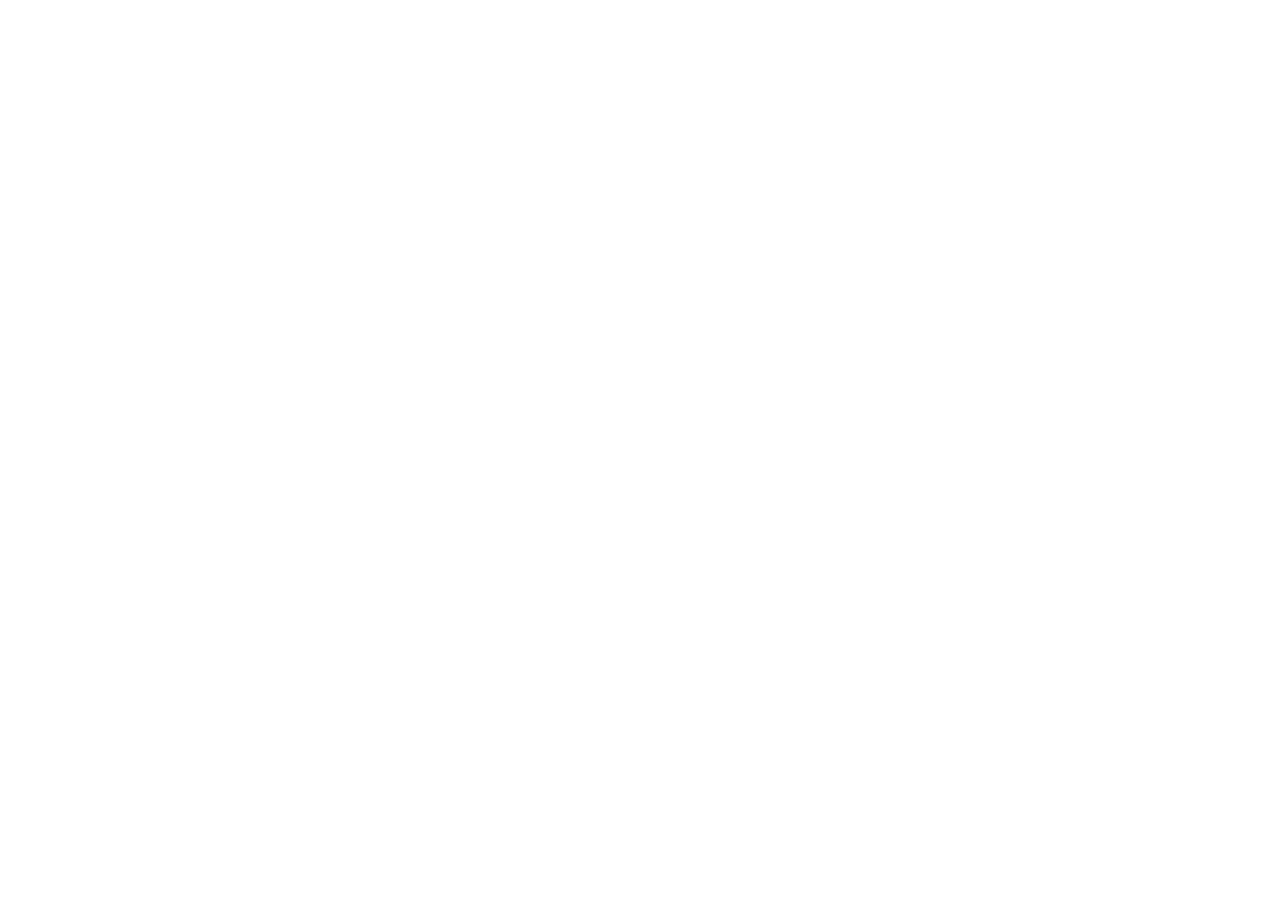
==== commit 7262b420: "[Updated] Code for Driver Rider UI React Change" ====
--- a/vianova-ui/src/main/resources/static/driver.html
+++ b/vianova-ui/src/main/resources/static/driver.html
@@ -3,7 +3,7 @@
 <head>
     <meta charset="UTF-8">
     <meta name="viewport" content="width=device-width, initial-scale=1.0">
-    <title>Vianova Travel</title>
+    <title>Vianova</title>
     <link rel="stylesheet" href="/css/styles.css">
     <link rel="stylesheet" href="https://unpkg.com/leaflet@1.9.4/dist/leaflet.css">
     <script src="https://unpkg.com/leaflet@1.9.4/dist/leaflet.js"></script>
@@ -14,222 +14,17 @@
     </style>
 </head>
 <body>
-<div class="shell">
-    <section class="hero">
-        <div class="hero-top">
-            <img class="app-logo" src="/images/vianova-logo.png" alt="Vianova logo">
-            <h1>Vianova Travel</h1>
-        </div>
-        <p>Book rides in seconds and see ETA, fare, and available drivers instantly.</p>
-    </section>
-
-    <section class="panel">
-        <div class="section-actions">
-            <a class="secondary" href="/rider.html" style="text-decoration:none;display:inline-block;">Switch to Rider</a>
-            <a class="primary" href="/driver.html" style="text-decoration:none;display:inline-block;">Driver Module</a>
-            <a class="secondary" href="/index.html" style="text-decoration:none;display:inline-block;">Home</a>
-        </div>
-
-        <div class="mode-toggle">
-            <button id="riderBtn" class="mode-btn active">Rider</button>
-            <button id="driverBtn" class="mode-btn">Driver</button>
-        </div>
-
-        <div id="riderView">
-            <div id="riderAuthCard" class="auth-card">
-                <h3 class="auth-title">Rider Login</h3>
-                <form id="riderLoginForm" class="auth-form">
-                    <input id="riderEmail" type="email" placeholder="Email" required>
-                    <input id="riderPassword" type="password" placeholder="Password" required>
-                    <button class="primary" type="submit">Login</button>
-                </form>
-                <div id="riderLoginMessage" class="auth-message">Please login to request rides.</div>
-                <button id="showRiderOnboardingBtn" class="link-button" type="button">New user? Start onboarding</button>
-            </div>
-
-            <div id="riderOnboardingWrap" class="hidden">
-                <h3>Rider Onboarding</h3>
-                <form id="riderOnboardingForm" class="driver-form">
-                    <input id="riderFirstName" placeholder="First name" required>
-                    <input id="riderLastName" placeholder="Last name" required>
-                    <input id="riderOnboardingEmail" class="driver-full" type="email" placeholder="Email" required>
-                    <input id="riderPhoneNumber" class="driver-full" placeholder="Phone number" required>
-                    <input id="riderOnboardingPassword" class="driver-full" type="password" minlength="8" placeholder="Password" required>
-                    <input id="riderConfirmPassword" class="driver-full" type="password" minlength="8" placeholder="Confirm password" required>
-                    <button class="primary driver-full" type="submit">Submit Rider Details</button>
-                </form>
-                <div id="riderOnboardingMessage" class="driver-message">Fill rider details to create account.</div>
-            </div>
-
-            <div id="riderActions" class="section-actions hidden">
-                <button id="riderProfileBtn" class="secondary hidden" type="button">My Profile</button>
-                <button id="riderLogoutBtn" class="secondary hidden" type="button">Logout</button>
-            </div>
-
-            <div id="riderProfilePanel" class="profile-panel hidden">
-                <h4>Home Address</h4>
-                <div id="riderAddressList" class="list-grid"></div>
-                <form id="riderAddressForm" class="profile-form">
-                    <input id="riderNewAddress" placeholder="Add new address" required>
-                    <button class="secondary" type="submit">Add Address</button>
-                </form>
-
-                <h4>Payment Options</h4>
-                <div id="riderPaymentList" class="list-grid"></div>
-                <form id="riderPaymentForm" class="profile-form payment-form">
-                    <input id="riderPaymentType" placeholder="Type (Card/Cash)" required>
-                    <input id="riderPaymentDetails" placeholder="Details (e.g. ****4432 or Cash)" required>
-                    <button class="secondary" type="submit">Add Payment</button>
-                </form>
-
-                <h4>Saved Credit Cards</h4>
-                <div id="riderSavedCardsList" class="list-grid"></div>
-                <form id="riderCardForm" class="profile-form payment-form">
-                    <input id="riderCardHolderName" placeholder="Card holder name" required>
-                    <input id="riderCardNumber" placeholder="Card number" inputmode="numeric" required>
-                    <input id="riderCardExpiryMonth" type="number" min="1" max="12" placeholder="MM" required>
-                    <input id="riderCardExpiryYear" type="number" min="2026" max="2099" placeholder="YYYY" required>
-                    <button class="secondary" type="submit">Save Card</button>
-                </form>
-                <div id="riderProfileMessage" class="profile-message">Manage rider addresses and payment options here.</div>
-            </div>
-
-            <form id="riderForm" class="rider-form hidden">
-                <div class="field source-field">
-                    <input id="source" placeholder="Source address" autocomplete="off" required>
-                    <ul id="sourceSuggestions" class="suggestions hidden"></ul>
-                </div>
-                <button class="secondary use-location-btn" id="useLocationBtn" type="button">Use My Location</button>
-                <div class="field destination-field">
-                    <input id="destination" placeholder="Destination address" autocomplete="off" required>
-                    <ul id="destinationSuggestions" class="suggestions hidden"></ul>
-                </div>
-                <input class="departure-time" id="departureTime" type="datetime-local" required>
-                <button class="primary" type="submit">Get Estimate</button>
-            </form>
-            <p id="riderHint" class="hint hidden"></p>
-            <div id="estimate" class="hidden">Fill source, destination and time, then click Get Estimate.</div>
-            <div id="drivers"></div>
-            <div id="negotiationBlock" class="chat-block hidden">
-                <h4 id="negotiationTitle">Negotiate Fare</h4>
-                <div id="negotiationMessages" class="chat-messages"></div>
-                <form id="negotiationForm" class="chat-form">
-                    <input id="negotiationFare" type="number" step="0.1" min="1" placeholder="Propose fare (USD)" required>
-                    <button class="secondary" type="submit">Send Offer</button>
-                </form>
-                <div id="negotiationActions" class="chat-actions hidden">
-                    <button id="proposeAgainBtn" class="secondary" type="button">Propose New Price</button>
-                    <button id="acceptFinalBtn" class="primary" type="button">Accept Final Price</button>
-                </div>
-            </div>
-            <div id="riderOptionsBlock" class="options-block hidden">
-                <h4>Compare Options</h4>
-                <div id="riderOptions" class="options-list"></div>
-            </div>
-            <div id="tripCheckout" class="checkout-page hidden">
-                <h4>Finalize Trip</h4>
-                <div id="tripCheckoutSummary"></div>
-                <h4>Save Card For Future Use</h4>
-                <form id="tripSaveCardForm" class="checkout-form">
-                    <input id="tripCardHolderName" placeholder="Card holder name" required>
-                    <input id="tripCardNumber" placeholder="Card number" inputmode="numeric" required>
-                    <input id="tripCardExpiryMonth" type="number" min="1" max="12" placeholder="MM" required>
-                    <input id="tripCardExpiryYear" type="number" min="2026" max="2099" placeholder="YYYY" required>
-                    <button class="secondary" type="submit">Save Card</button>
-                </form>
-                <form id="tripCheckoutForm" class="checkout-form">
-                    <select id="tripPaymentOption" required>
-                        <option value="">Select payment option</option>
-                    </select>
-                    <button class="primary" type="submit">Finalize Trip</button>
-                </form>
-                <div id="tripCheckoutMessage" class="hint"></div>
-                <div id="tripPinDisplay" class="hint"></div>
-                <div id="tripCompleteActions" class="checkout-actions hidden">
-                    <button id="completeTripBtn" class="secondary" type="button">Complete Trip</button>
-                </div>
-                <div id="tripFeedbackBlock" class="hidden">
-                    <h4>Trip Feedback</h4>
-                    <form id="tripFeedbackForm" class="feedback-form">
-                        <input id="tripTipAmount" type="number" step="0.1" min="0" placeholder="Tip amount (USD)" required>
-                        <input id="tripRating" type="number" min="1" max="5" placeholder="Rating (1-5)" required>
-                        <button class="primary" type="submit">Submit Feedback</button>
-                    </form>
-                    <div id="tripFeedbackMessage" class="hint"></div>
-                </div>
-                <div id="tripMap" class="trip-map"></div>
-            </div>
-        </div>
-
-        <div id="driverView" class="hidden">
-            <div id="driverAuthCard" class="auth-card">
-                <h3 class="auth-title">Driver Login</h3>
-                <form id="driverLoginForm" class="auth-form">
-                    <input id="driverLoginId" type="email" placeholder="Email" required>
-                    <input id="driverLoginPassword" type="password" placeholder="Password" required>
-                    <button class="primary" type="submit">Login</button>
-                </form>
-                <div id="driverLoginMessage" class="auth-message">Already registered? Login to continue.</div>
-                <button id="showOnboardingBtn" class="link-button" type="button">New user? Start onboarding</button>
-            </div>
-
-            <div id="driverDashboard" class="driver-dashboard hidden">
-                <div class="section-actions">
-                    <button id="driverLogoutBtn" class="secondary hidden" type="button">Logout</button>
-                </div>
-
-                <h4>Previous Rides</h4>
-                <div id="driverRides" class="rides-list"></div>
-
-                <div class="ratings-block">
-                    <h4>Ratings</h4>
-                    <div id="driverOverallRating" class="rating-overall"></div>
-                    <div id="driverStrengths" class="strength-list"></div>
-                </div>
-
-                <div class="cars-block">
-                    <h4>My Cars</h4>
-                    <div id="driverCars" class="cars-list"></div>
-                    <form id="driverCarForm" class="car-form">
-                        <input id="carModel" placeholder="Car model" required>
-                        <input id="carPlateNumber" placeholder="Plate number" required>
-                        <input id="carColor" placeholder="Color" required>
-                        <button class="secondary" type="submit">Add Car</button>
-                    </form>
-                    <div id="driverCarMessage" class="car-message">Existing cars are shown above.</div>
-                </div>
-
-                <h4>Update Contact Information</h4>
-                <form id="driverContactForm" class="contact-form">
-                    <input id="driverContactPhone" placeholder="Phone number" required>
-                    <input id="driverContactEmail" type="email" placeholder="Email" required>
-                    <input id="driverContactAddress" class="contact-full" placeholder="Address" required>
-                    <button class="secondary contact-full" type="submit">Update Contact Info</button>
-                </form>
-                <div id="driverContactMessage" class="contact-message">Contact information can be updated after login.</div>
-            </div>
-
-            <div id="driverOnboardingWrap" class="hidden">
-                <h3>Driver Onboarding</h3>
-                <form id="driverForm" class="driver-form">
-                    <input id="driverName" placeholder="Name" required>
-                    <input id="driverAge" type="number" min="18" placeholder="Age" required>
-                    <input id="driverSex" placeholder="Sex" required>
-                    <input id="driverExperience" type="number" min="0" placeholder="Experience in years" required>
-                    <input id="driverEmail" class="driver-full" type="email" placeholder="Email" required>
-                    <input id="driverPhoneNumber" class="driver-full" placeholder="Phone number" required>
-                    <input id="driverPassword" class="driver-full" type="password" minlength="8" placeholder="Password" required>
-                    <input id="driverConfirmPassword" class="driver-full" type="password" minlength="8" placeholder="Confirm password" required>
-                    <input id="driverSocialAddress" class="driver-full" placeholder="Social address" required>
-                    <input id="driverLicenseNumber" class="driver-full" placeholder="Driving license number" required>
-                    <input id="driverLicenseDocument" class="driver-full" type="file" accept=".pdf,.png,.jpg,.jpeg" required>
-                    <button class="primary driver-full" type="submit">Submit Driver Details</button>
-                </form>
-                <div id="driverMessage" class="driver-message">Fill the form and upload scanned license copy.</div>
-            </div>
-        </div>
-    </section>
-</div>
+<div id="app-root"></div>
+<script crossorigin src="https://unpkg.com/react@18/umd/react.production.min.js"></script>
+<script crossorigin src="https://unpkg.com/react-dom@18/umd/react-dom.production.min.js"></script>
+<script src="/js/modules/shared-components.js"></script>
+<script src="/js/modules/rider-components.js"></script>
+<script src="/js/modules/driver-components.js"></script>
+<script src="/js/modules/app-shell.js"></script>
+<script src="/js/react-shell.js"></script>
+<script>
+    window.VianovaReactShell.mount("driver");
+</script>
 
 <script>
     const riderBtn = document.getElementById("riderBtn");
